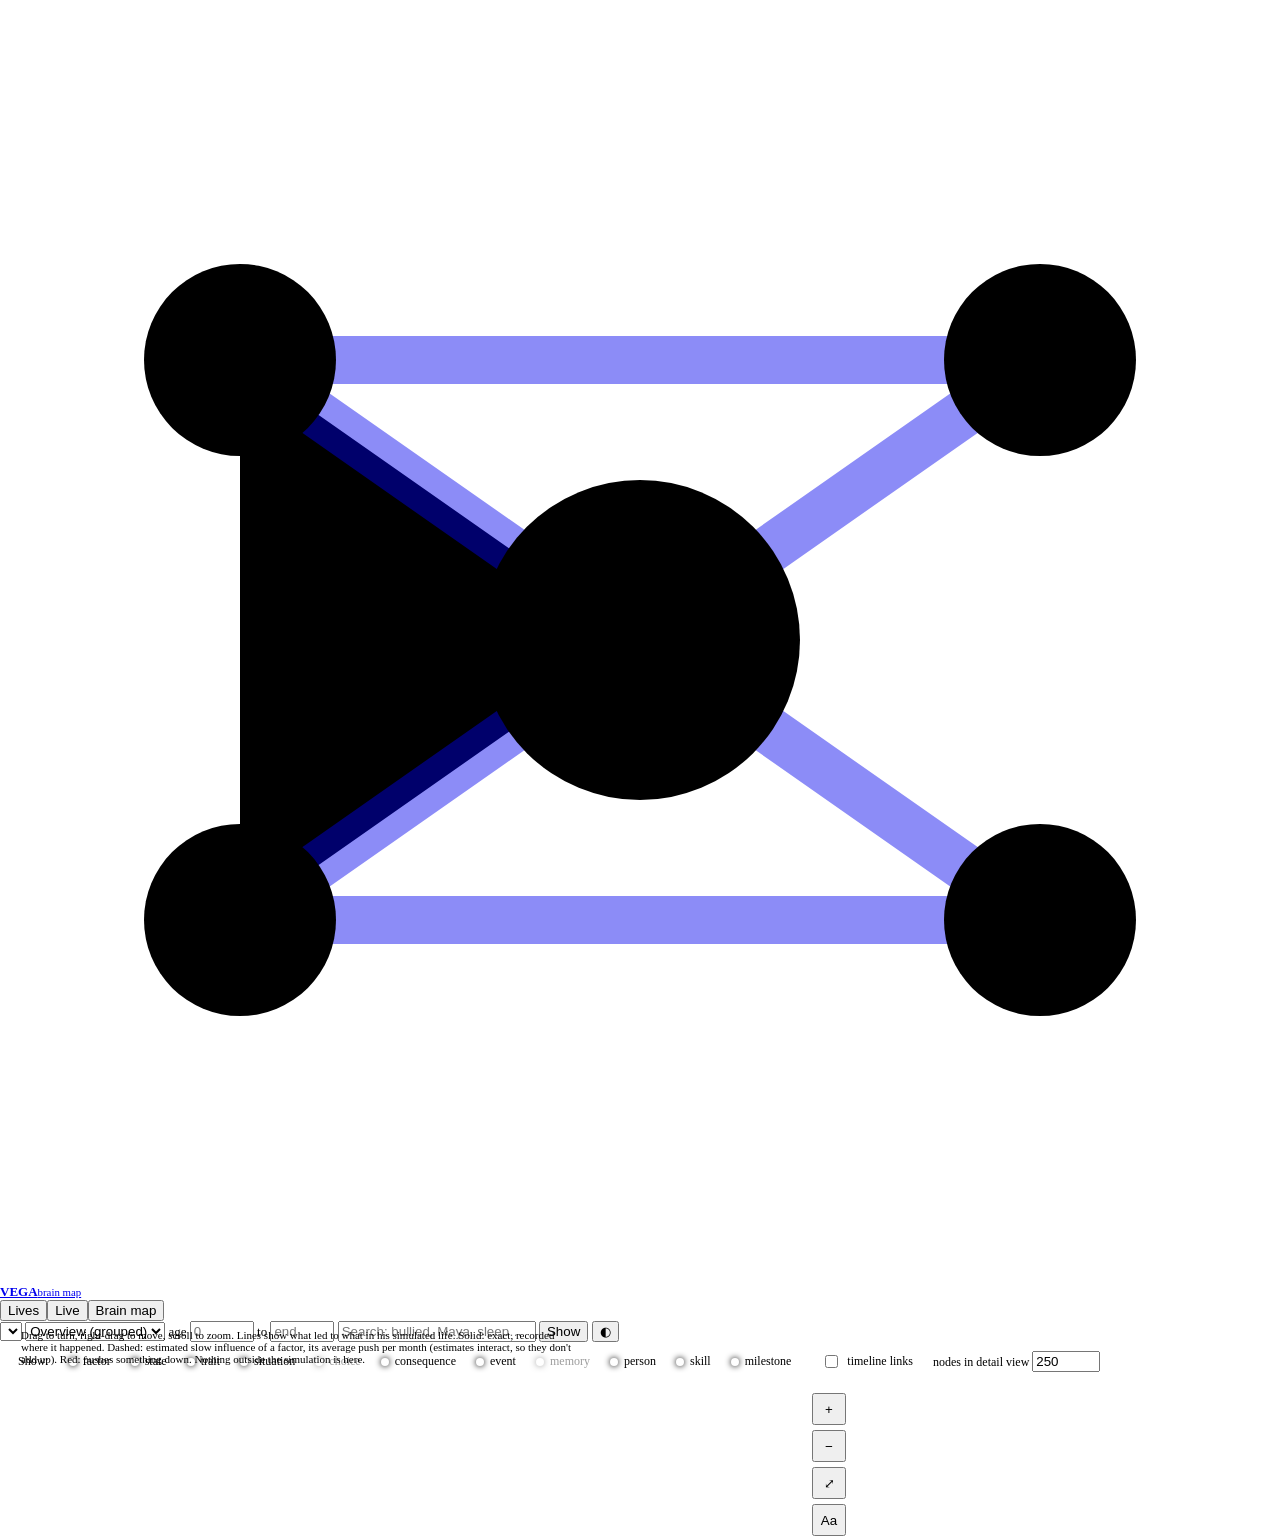
==== ui/brain.html @ 5e747207 "Add 3D brain map viewer" ====
<!doctype html>
<html lang="en" data-theme="dark">
<head>
<meta charset="utf-8">
<meta name="viewport" content="width=device-width, initial-scale=1">
<title>Vega Brain Map</title>
<script>try{const t=localStorage.getItem('vega-theme');if(t)document.documentElement.dataset.theme=t}catch(e){}</script>
<link rel="stylesheet" href="/theme.css">
<script src="/fx.js" defer></script>
<style>
html,body{height:100%;margin:0}body{font-size:13px;display:flex;flex-direction:column}
.topbar{position:relative}
.sub{display:flex;flex-wrap:wrap;gap:6px 10px;align-items:center;padding:7px 18px;border-bottom:1px solid var(--line);background:color-mix(in srgb,var(--bg) 85%,transparent);font-size:12px}
.chip{display:inline-flex;align-items:center;gap:6px;padding:3px 10px;border-radius:3px;border:1px solid var(--line2);cursor:pointer;user-select:none;font:12px var(--sans);background:var(--bar)}
.chip:hover{border-color:var(--acc)}.chip.off{opacity:.38}.dot{display:inline-block;width:8px;height:8px;border-radius:50%;box-shadow:0 0 6px currentColor}
#wrap{flex:1;display:flex;min-height:0}
#stage{flex:1;position:relative;min-width:0;background:radial-gradient(ellipse at 50% 45%,color-mix(in srgb,var(--acc) 7%,transparent),transparent 65%)}
canvas{width:100%;height:100%;display:block;cursor:grab}
#tools{position:absolute;right:12px;top:12px;display:flex;flex-direction:column;gap:5px}#tools button{width:34px;height:32px;padding:0}
aside{width:390px;max-width:46%;border-left:1px solid var(--line);background:var(--panel);overflow:auto;padding:14px 16px}
aside h3{font-size:15px}
.kind{display:inline-block;font:600 10.5px var(--mono);padding:2px 9px;border-radius:3px;color:#061018;margin-right:6px;text-transform:uppercase;letter-spacing:.06em}
:root[data-theme="light"] .kind{color:#fff}
.sec{margin:14px 0 4px;font:600 10.5px var(--mono);text-transform:uppercase;letter-spacing:.12em;color:var(--muted)}
.row{display:grid;grid-template-columns:16px 1fr 74px;gap:8px;align-items:center;padding:6px 4px;border-top:1px solid var(--line);cursor:pointer;border-radius:6px}.row:hover{background:color-mix(in srgb,var(--acc) 7%,transparent)}
.row .w{height:5px;border-radius:3px;background:var(--bar);overflow:hidden;display:block}.row .w i{display:block;height:100%}
.row small{color:var(--muted)}.props{background:var(--bg2);border:1px solid var(--line);border-radius:9px;padding:8px 10px;font-size:12px;margin-top:8px}
.props div{display:flex;gap:8px;padding:1px 0}.props b{color:var(--muted);font-weight:500;min-width:90px}
#tip{position:absolute;pointer-events:none;background:var(--panel-solid);border:1px solid var(--line2);border-radius:8px;padding:6px 9px;font-size:12px;max-width:320px;display:none;box-shadow:var(--shadow)}
#note{position:absolute;left:12px;bottom:10px;font-size:11px;color:var(--muted);max-width:min(560px,70%);background:color-mix(in srgb,var(--bg) 82%,transparent);border:1px solid var(--line);padding:6px 9px;border-radius:9px}
#empty{position:absolute;inset:0;display:none;align-items:center;justify-content:center;color:var(--muted);font-size:14px;text-align:center;padding:20px}
@media (max-width:760px){#wrap{flex-direction:column}aside{width:100%;max-width:none;height:42%;border-left:0;border-top:1px solid var(--line)}.topbar,.sub{padding-left:16px;padding-right:16px}}
</style>
</head>
<body>
<header class="topbar">
  <a class="brand" href="/" title="Vega Life">
    <svg viewBox="0 0 32 32" aria-hidden="true"><g stroke="currentColor" stroke-opacity=".45" stroke-width="1.2"><path d="M6 9L16 16L6 23M16 16L26 9M16 16L26 23M6 9L26 9M6 23L26 23"/></g>
      <circle cx="16" cy="16" r="4" fill="var(--acc)"/><circle cx="6" cy="9" r="2.4" fill="var(--acc2)"/><circle cx="6" cy="23" r="2.4" fill="var(--acc2)"/><circle cx="26" cy="9" r="2.4" fill="var(--acc)"/><circle cx="26" cy="23" r="2.4" fill="var(--acc)"/></svg>
    <span><b>VEGA</b><small>brain map</small></span>
  </a>
  <nav class="seg"><button id="toLives">Lives</button><button id="toLive">Live</button><button class="on">Brain map</button></nav>
  <select id="run" title="Which life"></select>
  <select id="view" title="Overview groups repeats; every moment shows each one"><option value="overview">Overview (grouped)</option><option value="detail">Every moment</option></select>
  <label class="muted">age <input id="from" type="number" min="0" max="110" style="width:56px" placeholder="0"> to <input id="to" type="number" min="0" max="110" style="width:56px" placeholder="end"></label>
  <input id="q" placeholder="Search: bullied, Maya, sleep…" style="width:190px">
  <button class="primary" id="load">Show</button>
  <span id="stats" class="muted mono" style="font-size:11.5px"></span>
  <span class="spacer"></span>
  <button class="icon" id="theme" title="Light or dark">◐</button>
</header>
<div class="sub"><span class="muted">Show:</span><span id="kinds"></span>
  <label class="chip" title="Each moment's link to its life stage"><input type="checkbox" id="timeline"> timeline links</label>
  <label class="muted">nodes in detail view <input id="n" type="number" min="20" max="600" value="250" style="width:60px"></label></div>
<div id="wrap">
  <div id="stage"><canvas id="cv"></canvas><div id="tip"></div><div id="empty"></div>
    <div id="tools"><button id="zin" title="Zoom in">+</button><button id="zout" title="Zoom out">−</button><button id="fit" title="Fit everything (f)">⤢</button><button id="lab" title="More or fewer labels">Aa</button></div>
    <div id="note">Drag to turn, right-drag to move, scroll to zoom. Lines show what led to what in his simulated life. Solid: exact, recorded where it happened. Dashed: estimated slow influence of a factor, its average push per month (estimates interact, so they don't add up). Red: pushes something down. Nothing outside the simulation is here.</div></div>
  <aside id="side"></aside>
</div>
<script>
const $=id=>document.getElementById(id);
const esc=s=>String(s??'').replace(/[&<>"]/g,c=>({'&':'&amp;','<':'&lt;','>':'&gt;','"':'&quot;'}[c]));
const TOGGLE=['factor','state','trait','situation','choice','consequence','event','memory','person','skill','milestone'];
const css=v=>getComputedStyle(document.documentElement).getPropertyValue(v).trim();
const color=k=>css('--k-'+k)||css('--muted');
const cv=$('cv'),ctx=cv.getContext('2d');
let G={nodes:[],edges:[]},byId=new Map(),sel=null,hover=null,alpha=0,focus=null,mode='overview',labelMore=false;
const params=new URLSearchParams(location.search);
const off=new Set(['memory','choice']);           // overview shows the structure; moments appear on select or trace

// ---------------------------------------------------------------- a 3D brain: his life runs front (birth) to back (old age)
// Our own renderer: a perspective camera, depth-sorted points and lines on a 2D canvas. No libraries.
//   top        what he faced and chose (situations, choices)        like the frontal planning regions
//   one side   what happened to him and what it led to               events, consequences
//   lower      what he kept and who was there                        memories, people
//   base       skills and milestones                                 like a cerebellum
//   core       him and his states and traits
//   shell      the world around him (factors), as an outer cortex
const K=1.9;                                   // spread: room between neurons so the wiring shows
const AGE_X=a=>(270-Math.min(1080,a)/1080*560)*K;
const SLOT={situation:[120,95],choice:[100,150],event:[50,-120],consequence:[10,-165],memory:[-45,75],person:[-70,-170],
  skill:[-150,45],milestone:[-150,-45],stage:[245,0]};
const SHELL={x:430*K,y:300*K,z:340*K};
function ageOf(n){return n.age!=null?n.age:(n.props&&n.props.first_age!=null?n.props.first_age:null)}
function hash(s){let h=2166136261;for(let i=0;i<s.length;i++){h^=s.charCodeAt(i);h=Math.imul(h,16777619)}return (h>>>0)/4294967296}
function spiral(i,n){const k=i+0.5,phi=Math.acos(1-2*k/n),th=Math.PI*(1+Math.sqrt(5))*k;return [Math.cos(th)*Math.sin(phi),Math.cos(phi),Math.sin(th)*Math.sin(phi)]}
let ORDER={};
function anchor(n){
  if(n.kind==='self')return [0,0,0];
  if(n.kind==='stage'){const i=['infancy','childhood','adolescence','early_adult','middle_adult','late_adult'].indexOf(n.id.split(':')[1]);return [AGE_X([18,90,186,330,552,800][i]||0),SLOT.stage[0],0]}
  if(n.kind==='state'||n.kind==='trait'){const [i,t]=ORDER[n.id]||[0,1],[a,b,c]=spiral(i,t),r=(n.kind==='trait'?80:150)*K;return [a*r,b*r*0.8,c*r]}
  if(n.kind==='factor'){const [i,t]=ORDER[n.id]||[0,1],[a,b,c]=spiral(i,t);return [a*SHELL.x,b*SHELL.y,c*SHELL.z]}
  const s=SLOT[n.kind];if(!s)return null;const a=ageOf(n),j=hash(n.id)-0.5;
  return [a!=null?AGE_X(a)+(hash(n.id+'x')-0.5)*60:j*400*K,(s[0]+j*150)*K,(s[1]+(hash(n.id+'z')-0.5)*220)*K]}

function chips(counts={}){ $('kinds').innerHTML=TOGGLE.map(k=>`<span class="chip ${off.has(k)?'off':''}" data-k="${k}"><span class="dot" style="background:${color(k)}"></span>${k}${counts[k]!=null?` <span class="muted">${counts[k]}</span>`:''}</span>`).join('');
  document.querySelectorAll('[data-k]').forEach(c=>c.onclick=()=>{const k=c.dataset.k;off.has(k)?off.delete(k):off.add(k);load()})}
chips();
async function api(p){const r=await fetch(p);return r.json()}
async function runs(){const rs=await api('/api/runs');const want=params.get('run');
  $('run').innerHTML=rs.map(r=>`<option ${r.name===want?'selected':''}>${esc(r.name)}</option>`).join('')}
function query(){const kinds=TOGGLE.filter(k=>!off.has(k)).concat(['self','stage']).join(',');
  const p=new URLSearchParams({run:$('run').value,n:$('n').value||250,kinds,q:$('q').value});
  if($('from').value!=='')p.set('from',$('from').value);if($('to').value!=='')p.set('to',$('to').value);return p}
async function load(){const ov=$('view').value==='overview';const d=await api((ov?'/api/brain/overview?':'/api/brain/top?')+query());
  if(d.none){empty(d.message);setGraph({nodes:[],edges:[]});$('stats').textContent='';return}
  if(ov){const keep=new Set(d.nodes.filter(n=>!off.has(n.kind)).map(n=>n.id));d.nodes=d.nodes.filter(n=>keep.has(n.id));d.edges=d.edges.filter(e=>keep.has(e.src)&&keep.has(e.dst))}
  const s=d.stats;$('stats').textContent=`${s.nodes.toLocaleString()} nodes · ${s.edges.toLocaleString()} links (${s.estimated} estimated) · showing ${d.nodes.length}`;
  const counts={};for(const n of d.nodes)counts[n.kind]=(counts[n.kind]||0)+1;chips(counts);
  empty(d.nodes.length?'':'Nothing to show for these settings.');mode='overview';focus=null;sel=null;hover=null;setGraph(d);intro()}
function empty(msg){$('empty').style.display=msg?'flex':'none';$('empty').textContent=msg||''}
function intro(){$('side').innerHTML=`<h3 style="margin:0 0 6px">His brain map</h3><p class="muted">Everything in his life and what led to what, as a brain you can turn. His life runs from the front (birth) to the back (old age). On top: what he faced and chose. To one side: what happened to him and what it led to. Lower down: his memories and his people; at the base, his skills. He and his states are at the core; the world around him is the outer shell.</p>
 <p><b>Drag</b> to turn it, <b>right-drag</b> (or shift-drag) to move, <b>scroll</b> to zoom, <b>click</b> anything to see what led to it and what it led to.</p>
 <div class="props"><div><b>solid line</b>exact: recorded where it happened</div><div><b>dashed line</b>estimated slow influence</div><div><b>red</b>pushes down</div><div><b>bigger, nearer</b>more connected</div></div>`}
$('toLives').onclick=()=>{location.href='/'};$('toLive').onclick=()=>{location.href='/?run='+encodeURIComponent($('run').value)};
$('theme').onclick=()=>{const t=document.documentElement.dataset.theme==='light'?'dark':'light';document.documentElement.dataset.theme=t;try{localStorage.setItem('vega-theme',t)}catch(e){}chips()};
$('load').onclick=load;$('q').onkeydown=e=>{if(e.key==='Enter')load()};$('run').onchange=load;$('view').onchange=load;$('timeline').onchange=()=>{};

function setGraph(d){
  const old=new Map(G.nodes.map(n=>[n.id,n]));
  const st=d.nodes.filter(n=>n.kind==='state'),tr=d.nodes.filter(n=>n.kind==='trait'),fa=d.nodes.filter(n=>n.kind==='factor');ORDER={};
  for(const L of [st,tr,fa])L.forEach((n,i)=>ORDER[n.id]=[i,L.length]);
  G={nodes:d.nodes.map(n=>{const o=old.get(n.id);if(o)return Object.assign(n,{x:o.x,y:o.y,z:o.z,vx:0,vy:0,vz:0});
    const a=anchor(n)||[(Math.random()-.5)*300,(Math.random()-.5)*200,(Math.random()-.5)*200];
    return Object.assign(n,{x:a[0]+(Math.random()-.5)*30,y:a[1]+(Math.random()-.5)*30,z:a[2]+(Math.random()-.5)*30,vx:0,vy:0,vz:0})}),edges:[]};
  byId=new Map(G.nodes.map(n=>[n.id,n]));
  G.edges=d.edges.filter(e=>byId.has(e.src)&&byId.has(e.dst)).map(e=>Object.assign(e,{s:byId.get(e.src),t:byId.get(e.dst)}));
  for(const n of G.nodes){n._imp=0;n._a=anchor(n)}for(const e of G.edges){if(e.relation==='during')continue;const w=Math.min(3,Math.abs(e.weight))+.3;e.s._imp+=w;e.t._imp+=w}
  alpha=1;fitSoon=true}
let fitSoon=false;

function tick(){
  if(alpha<0.004)return;const N=G.nodes,E=G.edges;
  for(let i=0;i<N.length;i++){const a=N[i];for(let j=i+1;j<N.length;j++){const b=N[j];let dx=a.x-b.x,dy=a.y-b.y,dz=a.z-b.z,d2=dx*dx+dy*dy+dz*dz+0.01;if(d2>90000)continue;const f=1400/d2;dx*=f;dy*=f;dz*=f;a.vx+=dx;a.vy+=dy;a.vz+=dz;b.vx-=dx;b.vy-=dy;b.vz-=dz}}
  for(const e of E){if(e.relation==='during')continue;const dx=e.t.x-e.s.x,dy=e.t.y-e.s.y,dz=e.t.z-e.s.z,d=Math.sqrt(dx*dx+dy*dy+dz*dz)+0.01,f=(d-170)*0.0018;
    e.s.vx+=dx/d*f;e.s.vy+=dy/d*f;e.s.vz+=dz/d*f;e.t.vx-=dx/d*f;e.t.vy-=dy/d*f;e.t.vz-=dz/d*f}
  for(const n of N){const a=n._a;if(n.kind==='self'||n.kind==='stage'){[n.x,n.y,n.z]=a;continue}
    if(a){const k=n.kind==='factor'?0.05:0.018;n.vx+=(a[0]-n.x)*k;n.vy+=(a[1]-n.y)*k;n.vz+=(a[2]-n.z)*k}
    n.x+=n.vx*alpha;n.y+=n.vy*alpha;n.z+=n.vz*alpha;n.vx*=0.6;n.vy*=0.6;n.vz*=0.6}
  alpha*=0.975;if(fitSoon&&alpha<0.35){fitView();fitSoon=false}}

// ---- camera
const STILL=matchMedia('(prefers-reduced-motion: reduce)').matches;
let drag=null,moved=false;
let cam={yaw:0.55,pitch:0.32,dist:2600,tx:0,ty:0,tz:0},camT=null,idleAt=performance.now();
function fitView(){if(!G.nodes.length){camT={...cam,tx:0,ty:0,tz:0,dist:2600};return}let cx=0,cy=0,cz=0;for(const n of G.nodes){cx+=n.x;cy+=n.y;cz+=n.z}
  const N=G.nodes.length;cx/=N;cy/=N;cz/=N;let R=420*K;for(const n of G.nodes)R=Math.max(R,Math.hypot(n.x-cx,n.y-cy,n.z-cz));
  camT={...cam,tx:cx,ty:cy,tz:cz,dist:Math.max(700,R*2.3)}}
function centerOn(n){camT={...cam,tx:n.x,ty:n.y,tz:n.z,dist:Math.min(cam.dist,650)}}
let SW=0,SH=0,FOC=1;
function proj(x,y,z){x-=cam.tx;y-=cam.ty;z-=cam.tz;const cy=Math.cos(cam.yaw),sy=Math.sin(cam.yaw),cp=Math.cos(cam.pitch),sp=Math.sin(cam.pitch);
  const x1=cy*x+sy*z,z1=-sy*x+cy*z,y1=cp*y-sp*z1,z2=sp*y+cp*z1,d=cam.dist+z2;if(d<40)return null;const f=FOC/d;return [SW/2+x1*f,SH/2-y1*f,f,d]}
const rad=n=>n.kind==='self'?16:n.kind==='stage'?7:3.2+Math.sqrt(n._imp||0)*1.5;
const STAGE_SHORT={infancy:'Infancy',childhood:'Childhood',adolescence:'Adolescence',early_adult:'Early adult',middle_adult:'Middle adult',late_adult:'Late adult'};
const short=n=>n.kind==='stage'?STAGE_SHORT[n.id.split(':')[1]]||n.label:(n.kind!=='self'&&ageOf(n)!=null&&!(n.props&&n.props.grouped)?`${Math.floor(ageOf(n)/12)}y · `:'')+(n.label.length>40?n.label.slice(0,38)+'…':n.label);

// the shell: an ellipsoid wireframe with the midline fissure, so the space reads as a brain
function shell(){const lines=[];const S={x:470*K,y:330*K,z:370*K};
  for(let la=-60;la<=60;la+=30){const pts=[];for(let lo=0;lo<=360;lo+=10){const a=lo*Math.PI/180,b=la*Math.PI/180;pts.push([S.x*Math.cos(b)*Math.cos(a),S.y*Math.sin(b),S.z*Math.cos(b)*Math.sin(a)])}lines.push(pts)}
  for(let lo=0;lo<180;lo+=30){const pts=[];for(let la=-90;la<=90;la+=10){const a=lo*Math.PI/180,b=la*Math.PI/180;pts.push([S.x*Math.cos(b)*Math.cos(a),S.y*Math.sin(b),S.z*Math.cos(b)*Math.sin(a)])}lines.push(pts)}
  const mid=[];for(let t=-170;t<=170;t+=10){const a=t*Math.PI/180;mid.push([S.x*Math.cos(a),S.y*Math.abs(Math.sin(a))*0.98+4,0])}lines.push(mid);return lines}
const SHELL_LINES=shell();

function draw(){
  if(camT){for(const k of ['yaw','pitch','dist','tx','ty','tz'])cam[k]+=(camT[k]-cam[k])*0.12;
    if(Math.abs(camT.dist-cam.dist)<1&&Math.abs(camT.tx-cam.tx)<0.5&&Math.abs(camT.ty-cam.ty)<0.5&&Math.abs(camT.tz-cam.tz)<0.5)camT=null}
  if(!STILL&&!sel&&!drag&&performance.now()-idleAt>3500&&!document.hidden){cam.yaw+=0.0016;if(camT)camT.yaw=cam.yaw}
  const dpr=devicePixelRatio||1,w=cv.clientWidth,h=cv.clientHeight;if(cv.width!==w*dpr||cv.height!==h*dpr){cv.width=w*dpr;cv.height=h*dpr}
  SW=w;SH=h;FOC=Math.min(w,h)*1.25;
  ctx.setTransform(dpr,0,0,dpr,0,0);ctx.clearRect(0,0,w,h);
  const acc2=css('--acc2'),line=css('--line2'),dark=document.documentElement.dataset.theme!=='light',SANS=css('--sans');
  // the shell
  ctx.lineWidth=0.7;for(const L of SHELL_LINES){ctx.beginPath();let on=false;for(const p of L){const q=proj(p[0],p[1],p[2]);if(!q){on=false;continue}
    on?ctx.lineTo(q[0],q[1]):ctx.moveTo(q[0],q[1]);on=true}ctx.strokeStyle=L===SHELL_LINES[SHELL_LINES.length-1]?acc2:css('--acc');ctx.globalAlpha=L===SHELL_LINES[SHELL_LINES.length-1]?0.45:0.13;ctx.stroke()}
  ctx.globalAlpha=0.6;ctx.fillStyle=css('--muted');ctx.font='600 10.5px '+css('--mono');
  for(const [t,p] of [['BIRTH',[AGE_X(0)+40,0,0]],['OLD AGE',[AGE_X(1080)-40,0,0]]]){const q=proj(...p);if(q)ctx.fillText(t,q[0]-18,q[1])}
  ctx.globalAlpha=1;
  // project everything once
  for(const n of G.nodes){n._p=proj(n.x,n.y,n.z)}
  let dmin=1e9,dmax=-1e9;for(const n of G.nodes)if(n._p){dmin=Math.min(dmin,n._p[3]);dmax=Math.max(dmax,n._p[3])}
  const fog=d=>dmax>dmin?1-0.65*(d-dmin)/(dmax-dmin):1;
  const near=sel||hover,nb=new Set();if(near){nb.add(near.id);for(const e of G.edges){if(e.s===near)nb.add(e.t.id);if(e.t===near)nb.add(e.s.id)}}
  const showT=$('timeline').checked;
  for(const e of G.edges){if(e.relation==='during'&&!showT&&!(near&&(e.s===near||e.t===near)))continue;const a=e.s._p,b=e.t._p;if(!a||!b)continue;
    const on=!near||e.s===near||e.t===near;
    ctx.globalAlpha=(on?(e.relation==='during'?0.12:Math.min(0.85,0.3+Math.abs(e.weight)*1.4)):0.04)*fog((a[3]+b[3])/2);
    ctx.strokeStyle=e.weight<0?css('--neg'):(on&&near?color(e.s.kind):css('--muted'));ctx.lineWidth=(on&&near?1.6:0.8)*Math.min(1.6,Math.max(0.6,(a[2]+b[2])*1.4));
    ctx.setLineDash(e.basis==='estimated'?[4,4]:[]);ctx.beginPath();ctx.moveTo(a[0],a[1]);ctx.lineTo(b[0],b[1]);ctx.stroke();
    if(on&&near){const ang=Math.atan2(b[1]-a[1],b[0]-a[0]),r=rad(e.t)*b[2]*1.5+2,px=b[0]-Math.cos(ang)*r,py=b[1]-Math.sin(ang)*r;
      ctx.setLineDash([]);ctx.beginPath();ctx.moveTo(px,py);ctx.lineTo(px-7*Math.cos(ang-0.45),py-7*Math.sin(ang-0.45));ctx.lineTo(px-7*Math.cos(ang+0.45),py-7*Math.sin(ang+0.45));ctx.closePath();ctx.fillStyle=ctx.strokeStyle;ctx.fill()}}
  ctx.setLineDash([]);
  const order=G.nodes.filter(n=>n._p).sort((a,b)=>b._p[3]-a._p[3]);              // far first
  const ranked=[...G.nodes].sort((a,b)=>(b._imp||0)-(a._imp||0)),labelled=new Set(ranked.slice(0,labelMore?120:14).map(n=>n.id));
  for(const n of order){const [x,y,f,d]=n._p,r=Math.max(1.4,rad(n)*f*1.25),fade=fog(d);ctx.globalAlpha=(!near||nb.has(n.id)?1:0.1)*fade;
    if(dark&&near&&nb.has(n.id)){const a0=ctx.globalAlpha;ctx.globalAlpha=a0*0.22;ctx.fillStyle=color(n.kind);ctx.beginPath();ctx.arc(x,y,r*2.2,0,7);ctx.fill();ctx.globalAlpha=a0}
    const g=ctx.createRadialGradient(x-r*0.35,y-r*0.35,r*0.1,x,y,r);g.addColorStop(0,'#ffffff');g.addColorStop(0.25,color(n.kind));g.addColorStop(1,color(n.kind));
    ctx.fillStyle=g;ctx.beginPath();ctx.arc(x,y,r,0,7);ctx.fill();
    if(n.props&&n.props.grouped){ctx.strokeStyle=css('--panel-solid');ctx.lineWidth=1.3;ctx.beginPath();ctx.arc(x,y,r*0.55,0,7);ctx.stroke()}
    if(n===sel||n.id===focus){ctx.strokeStyle=css('--ink');ctx.lineWidth=2;ctx.beginPath();ctx.arc(x,y,r+3,0,7);ctx.stroke()}
    const always=n.kind==='self'||n.kind==='stage';
    if(always||labelled.has(n.id)||n===sel||n===hover||(near&&nb.has(n.id))){ctx.font=(always?'600 12px ':'11px ')+SANS;const t=short(n),tw=ctx.measureText(t).width;
      ctx.globalAlpha=((!near||nb.has(n.id))?0.8:0.08)*fade;ctx.fillStyle=css('--bg');ctx.fillRect(x+r+2,y-7,tw+4,14);ctx.globalAlpha=((!near||nb.has(n.id))?1:0.1)*fade;ctx.fillStyle=css('--ink');ctx.fillText(t,x+r+4,y+4)}}
  ctx.globalAlpha=1;
}
function loop(){tick();draw();requestAnimationFrame(loop)}loop();

function pick(ev){const r=cv.getBoundingClientRect(),mx=ev.clientX-r.left,my=ev.clientY-r.top;let best=null,bd=1e9;
  for(const n of G.nodes){if(!n._p)continue;const [x,y,f,d]=n._p,rr=Math.max(6,rad(n)*f*1.5+4),dd=(x-mx)**2+(y-my)**2;if(dd<rr*rr&&d<bd){bd=d;best=n}}return best}
cv.oncontextmenu=e=>e.preventDefault();
cv.onmousedown=ev=>{moved=false;camT=null;idleAt=performance.now();drag={x:ev.clientX,y:ev.clientY,pan:ev.button===2||ev.shiftKey,cam:{...cam}};cv.style.cursor='grabbing'};
window.onmousemove=ev=>{const r=cv.getBoundingClientRect();
  if(drag){const dx=ev.clientX-drag.x,dy=ev.clientY-drag.y;if(Math.abs(dx)+Math.abs(dy)>3)moved=true;idleAt=performance.now();
    if(drag.pan){const s=cam.dist/FOC,cy=Math.cos(cam.yaw),sy=Math.sin(cam.yaw);cam.tx=drag.cam.tx-dx*s*cy;cam.tz=drag.cam.tz-dx*s*sy;cam.ty=drag.cam.ty+dy*s}
    else{cam.yaw=drag.cam.yaw+dx*0.006;cam.pitch=Math.max(-1.35,Math.min(1.35,drag.cam.pitch+dy*0.006))}}
  else if(ev.target===cv){hover=pick(ev);const t=$('tip');if(hover){const ins=G.edges.filter(e=>e.t===hover&&e.relation!=='during').length,outs=G.edges.filter(e=>e.s===hover&&e.relation!=='during').length;
      t.style.display='block';t.style.left=Math.min(ev.clientX-r.left+14,r.width-330)+'px';t.style.top=(ev.clientY-r.top+14)+'px';
      t.innerHTML=`<b>${esc(hover.label)}</b><br><span class="muted">${hover.kind}${ageOf(hover)!=null?' · age '+(ageOf(hover)/12).toFixed(1):''} · ${ins} in, ${outs} out</span>`}else t.style.display='none'}};
window.onmouseup=ev=>{if(drag&&!moved){const n=pick(ev);if(n)select(n);else{sel=null;intro()}}drag=null;cv.style.cursor='grab'};
cv.onwheel=ev=>{ev.preventDefault();camT=null;idleAt=performance.now();cam.dist=Math.max(200,Math.min(5000,cam.dist*(ev.deltaY<0?0.88:1.14)))};
$('zin').onclick=()=>{camT={...cam,dist:Math.max(200,cam.dist/1.3)}};$('zout').onclick=()=>{camT={...cam,dist:Math.min(5000,cam.dist*1.3)}};
$('fit').onclick=fitView;$('lab').onclick=()=>{labelMore=!labelMore};
window.onkeydown=e=>{if(e.target.tagName==='INPUT')return;if(e.key==='Escape'){sel=null;intro()}if(e.key==='f')fitView()};

// ---------------------------------------------------------------- side panel
function rows(list,arrow,nameOf){const max=Math.max(1e-9,...list.map(e=>Math.abs(e.weight)));
  return list.map(e=>{const other=arrow==='←'?e.src:e.dst,col=e.weight<0?css('--neg'):color(kindOf(other));
    return `<div class="row" data-go="${esc(other)}"><span>${arrow}</span><span>${esc(nameOf(other))}<br><small>${esc(e.relation)} · ${e.basis}${e.props&&e.props.stage?' · '+esc(e.props.stage.replace('_',' ')):''}${e.props&&e.props.n>1?' · '+e.props.n+' times':''}${e.props&&e.props.distorted?' · misremembered':''}</small></span>
      <span title="${(+e.weight).toFixed(4)}"><span class="w"><i style="width:${Math.max(4,Math.abs(e.weight)/max*100)}%;background:${col}"></i></span><small>${(+e.weight).toFixed(3)}</small></span></div>`}).join('')}
const kindOf=id=>(byId.get(id)||{}).kind||id.split(':')[0];
function head(n){return `<div><span class="kind" style="background:${color(n.kind)}">${n.kind}${n.props&&n.props.grouped?' · grouped':''}</span><span class="muted">${ageOf(n)!=null?'age '+(ageOf(n)/12).toFixed(1):''}</span></div><h3 style="margin:6px 0">${esc(n.label)}</h3>`}
function props(n){const p=Object.entries(n.props||{}).filter(([k,v])=>v!=null&&v!==''&&!['grouped','first_age','last_age'].includes(k));
  return p.length?`<div class="props">${p.map(([k,v])=>`<div><b>${esc(k.replace(/_/g,' '))}</b><span>${esc(typeof v==='object'?JSON.stringify(v):v)}</span></div>`).join('')}</div>`:''}
function wireRows(){document.querySelectorAll('[data-go]').forEach(el=>el.onclick=()=>goTo(el.dataset.go));
  document.querySelectorAll('[data-trace]').forEach(b=>b.onclick=()=>trace(b.dataset.id,b.dataset.trace));if($('back'))$('back').onclick=load}
async function goTo(id){let m=byId.get(id);
  if(!m){const nd=await api(`/api/brain/node?run=${encodeURIComponent($('run').value)}&id=${encodeURIComponent(id)}`);if(!nd.node)return;
    setGraph({nodes:[...G.nodes,nd.node],edges:[...G.edges,...nd.incoming,...nd.outgoing]});m=byId.get(id);if(sel){m.x=sel.x+60;m.y=sel.y+40;m.z=sel.z}}
  select(m);centerOn(m)}
function buttons(id){return `<p style="display:flex;gap:6px;flex-wrap:wrap"><button data-trace="up" data-id="${esc(id)}">Trace what led here</button><button data-trace="down" data-id="${esc(id)}">Trace what it led to</button>${mode!=='overview'?'<button id="back">Back to the map</button>':''}</p>`}
function selectGroup(n){const ins=G.edges.filter(e=>e.t===n&&e.relation!=='during'),outs=G.edges.filter(e=>e.s===n&&e.relation!=='during'),base=n.label.replace(/ \(x\d+\)$/,'');
  const nm=id=>(byId.get(id)||{}).label||id;
  $('side').innerHTML=head(n)+`<div class="muted">${n.props.count} times, ages ${(n.props.first_age/12).toFixed(1)} to ${(n.props.last_age/12).toFixed(1)}</div><p><button id="each">Open each moment</button>${mode!=='overview'?' <button id="back">Back to the map</button>':''}</p>
   <div class="sec">What led here</div>${rows(ins,'←',nm)||'<p class="muted">nothing recorded</p>'}<div class="sec">What it led to</div>${rows(outs,'→',nm)||'<p class="muted">nothing recorded</p>'}`;
  $('each').onclick=()=>{$('view').value='detail';$('q').value=base.replace(/#/g,'').trim();off.delete('choice');off.delete('consequence');off.delete('event');load()};wireRows()}
async function select(n){sel=n;if(n.props&&n.props.grouped)return selectGroup(n);
  const d=await api(`/api/brain/node?run=${encodeURIComponent($('run').value)}&id=${encodeURIComponent(n.id)}`);
  const nm=id=>d.names[id]||id,ins=d.incoming.filter(e=>e.relation!=='during').sort((a,b)=>Math.abs(b.weight)-Math.abs(a.weight)),outs=d.outgoing.filter(e=>e.relation!=='during').sort((a,b)=>Math.abs(b.weight)-Math.abs(a.weight));
  $('side').innerHTML=head(n)+buttons(n.id)+props(n)+`<div class="sec">What led here (${ins.length})</div>${rows(ins.slice(0,80),'←',nm)||'<p class="muted">nothing recorded</p>'}
   <div class="sec">What it led to (${outs.length})</div>${rows(outs.slice(0,80),'→',nm)||'<p class="muted">nothing recorded</p>'}`;wireRows()}
async function trace(id,dir){const d=await api(`/api/brain/trace?run=${encodeURIComponent($('run').value)}&id=${encodeURIComponent(id)}&dir=${dir}&depth=5`);
  mode='trace';focus=id;setGraph(d);const n=byId.get(id);if(n){select(n)}
  $('stats').textContent=`${dir==='up'?'What led to':'What came of'} “${(n||{}).label||id}”: ${d.nodes.length} nodes`}

runs().then(async()=>{await load();const f=params.get('focus');if(f){setTimeout(()=>trace(f,'up'),300)}});window.onresize=()=>fitView();
</script>
</body>
</html>
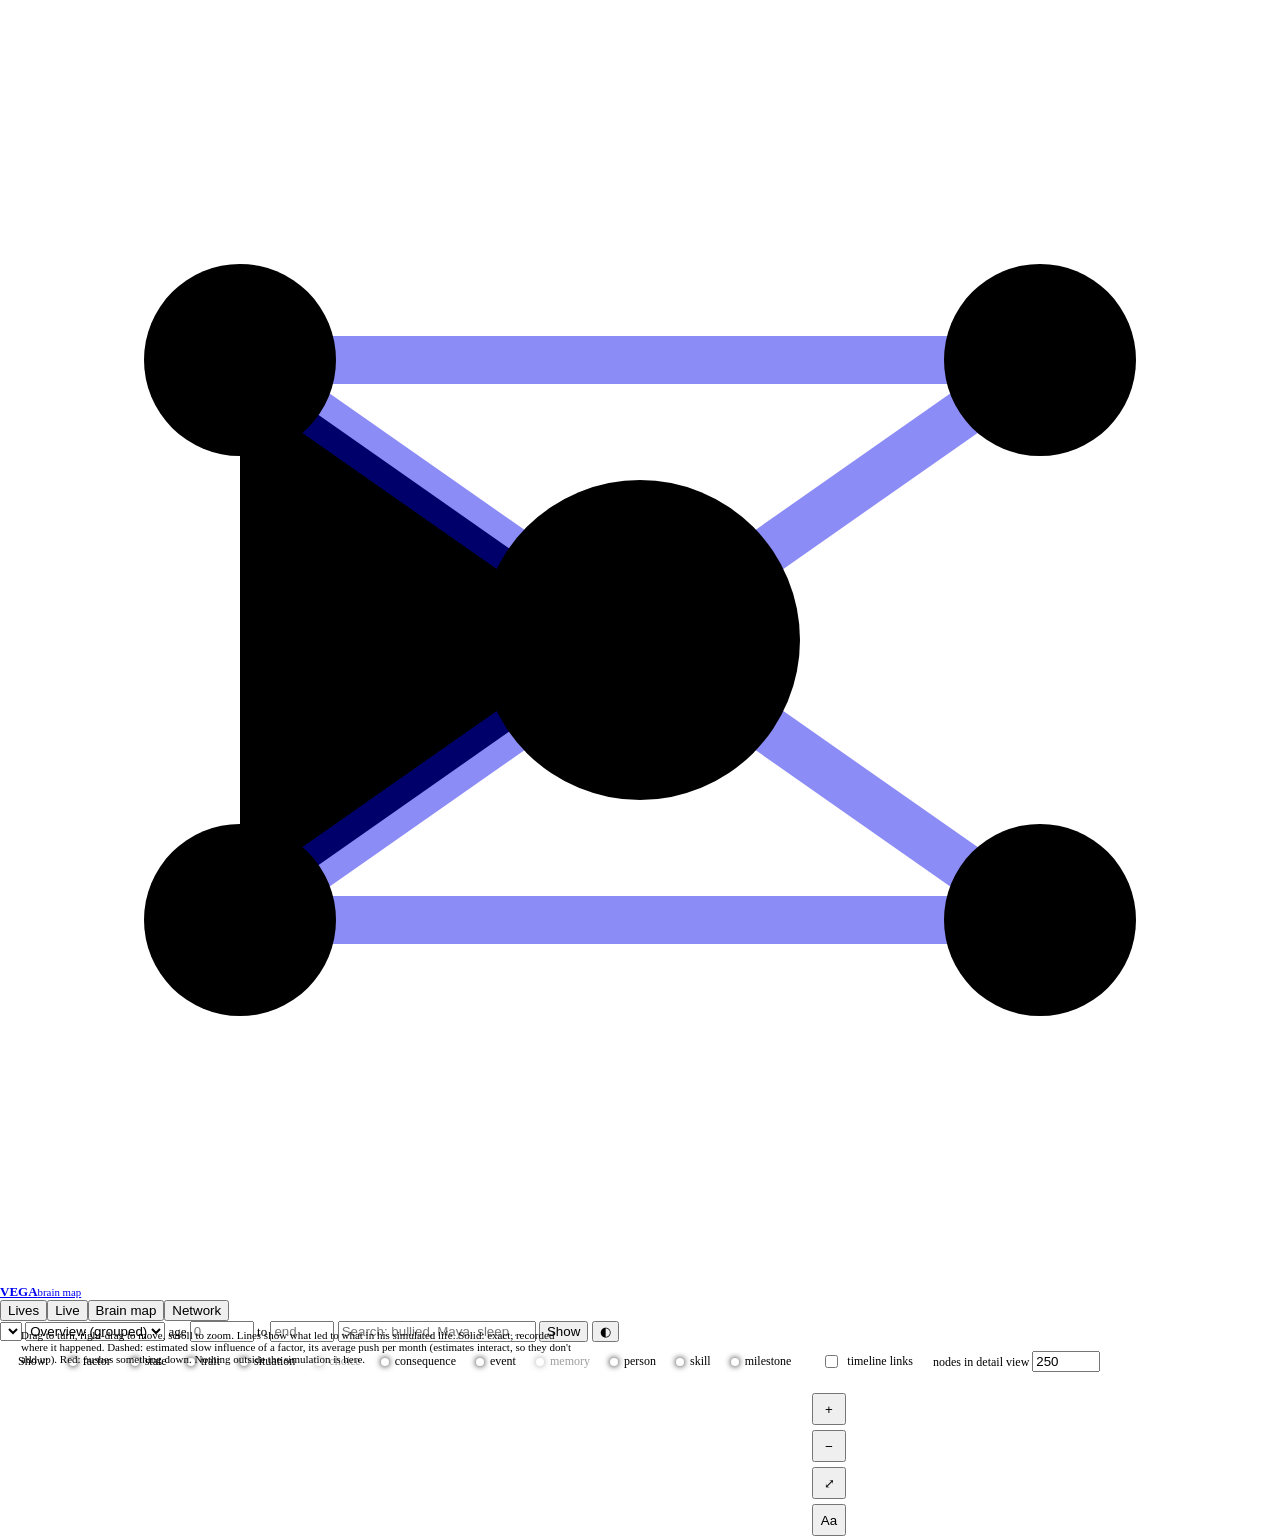
==== commit 7afaea0d: "Link the network map from the brain page" ====
--- a/ui/brain.html
+++ b/ui/brain.html
@@ -39,7 +39,7 @@
       <circle cx="16" cy="16" r="4" fill="var(--acc)"/><circle cx="6" cy="9" r="2.4" fill="var(--acc2)"/><circle cx="6" cy="23" r="2.4" fill="var(--acc2)"/><circle cx="26" cy="9" r="2.4" fill="var(--acc)"/><circle cx="26" cy="23" r="2.4" fill="var(--acc)"/></svg>
     <span><b>VEGA</b><small>brain map</small></span>
   </a>
-  <nav class="seg"><button id="toLives">Lives</button><button id="toLive">Live</button><button class="on">Brain map</button></nav>
+  <nav class="seg"><button id="toLives">Lives</button><button id="toLive">Live</button><button class="on">Brain map</button><button id="toNet" title="His network itself, as regions">Network</button></nav>
   <select id="run" title="Which life"></select>
   <select id="view" title="Overview groups repeats; every moment shows each one"><option value="overview">Overview (grouped)</option><option value="detail">Every moment</option></select>
   <label class="muted">age <input id="from" type="number" min="0" max="110" style="width:56px" placeholder="0"> to <input id="to" type="number" min="0" max="110" style="width:56px" placeholder="end"></label>
@@ -253,6 +253,7 @@
   $('stats').textContent=`${dir==='up'?'What led to':'What came of'} “${(n||{}).label||id}”: ${d.nodes.length} nodes`}
 
 runs().then(async()=>{await load();const f=params.get('focus');if(f){setTimeout(()=>trace(f,'up'),300)}});window.onresize=()=>fitView();
+$('toNet').onclick=()=>location.href='/cortex?run='+encodeURIComponent($('run').value||'');
 </script>
 </body>
 </html>
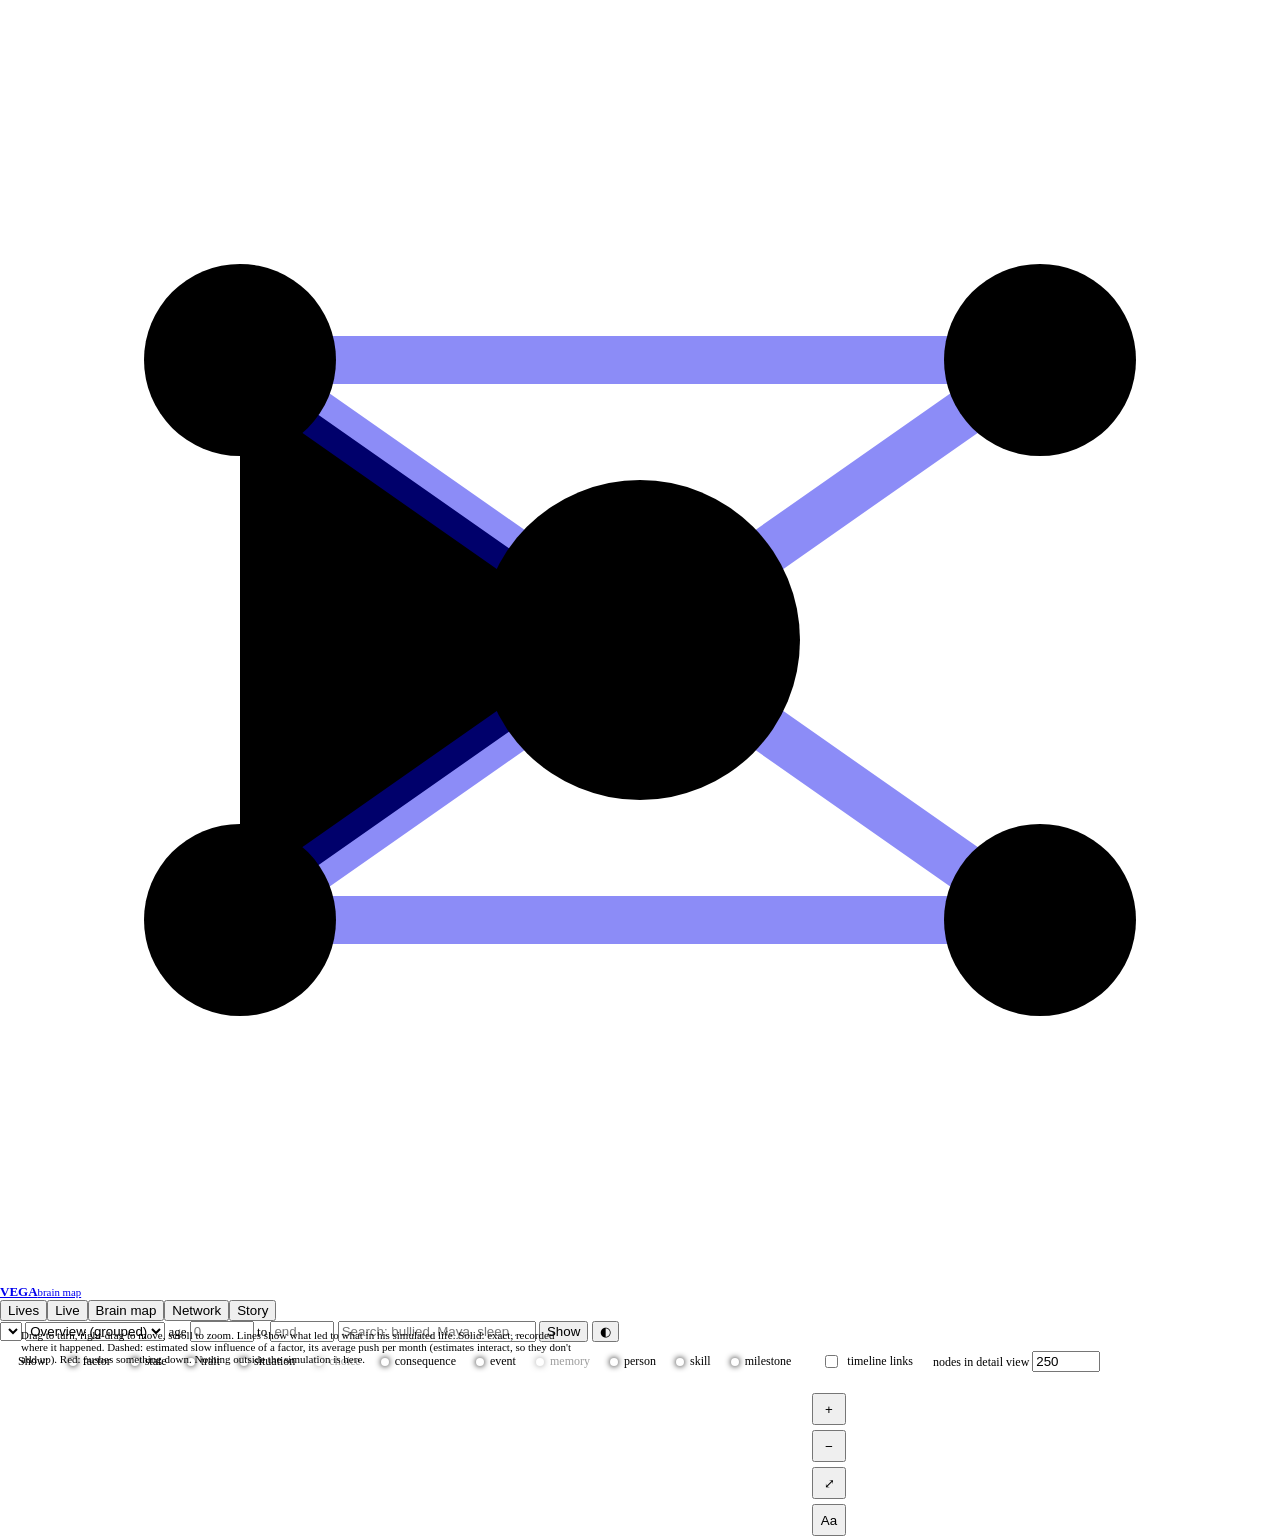
==== commit 6d3182be: "Link the story page from the map pages" ====
--- a/ui/brain.html
+++ b/ui/brain.html
@@ -39,7 +39,7 @@
       <circle cx="16" cy="16" r="4" fill="var(--acc)"/><circle cx="6" cy="9" r="2.4" fill="var(--acc2)"/><circle cx="6" cy="23" r="2.4" fill="var(--acc2)"/><circle cx="26" cy="9" r="2.4" fill="var(--acc)"/><circle cx="26" cy="23" r="2.4" fill="var(--acc)"/></svg>
     <span><b>VEGA</b><small>brain map</small></span>
   </a>
-  <nav class="seg"><button id="toLives">Lives</button><button id="toLive">Live</button><button class="on">Brain map</button><button id="toNet" title="His network itself, as regions">Network</button></nav>
+  <nav class="seg"><button id="toLives">Lives</button><button id="toLive">Live</button><button class="on">Brain map</button><button id="toNet" title="His network itself, as regions">Network</button><button id="toStory">Story</button></nav>
   <select id="run" title="Which life"></select>
   <select id="view" title="Overview groups repeats; every moment shows each one"><option value="overview">Overview (grouped)</option><option value="detail">Every moment</option></select>
   <label class="muted">age <input id="from" type="number" min="0" max="110" style="width:56px" placeholder="0"> to <input id="to" type="number" min="0" max="110" style="width:56px" placeholder="end"></label>
@@ -254,6 +254,7 @@
 
 runs().then(async()=>{await load();const f=params.get('focus');if(f){setTimeout(()=>trace(f,'up'),300)}});window.onresize=()=>fitView();
 $('toNet').onclick=()=>location.href='/cortex?run='+encodeURIComponent($('run').value||'');
+$('toStory').onclick=()=>location.href='/life?run='+encodeURIComponent($('run').value||'');
 </script>
 </body>
 </html>
